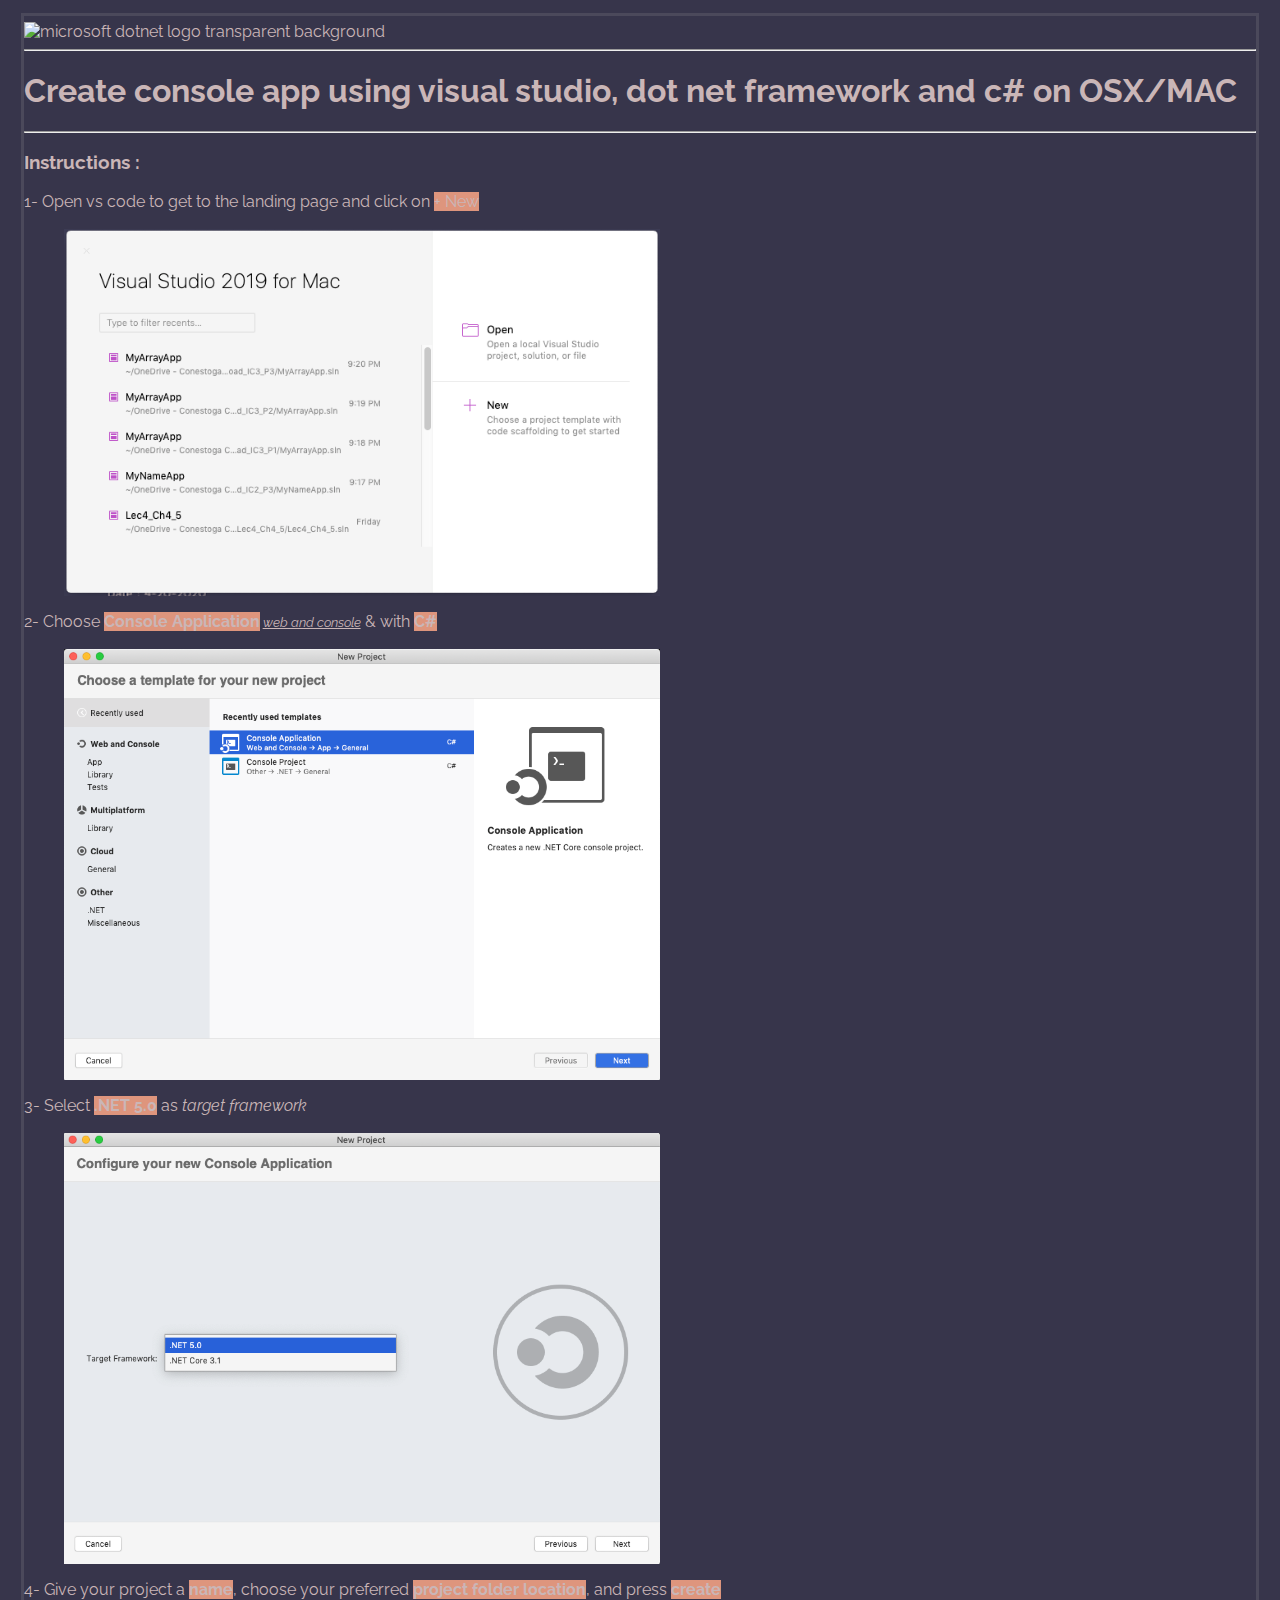
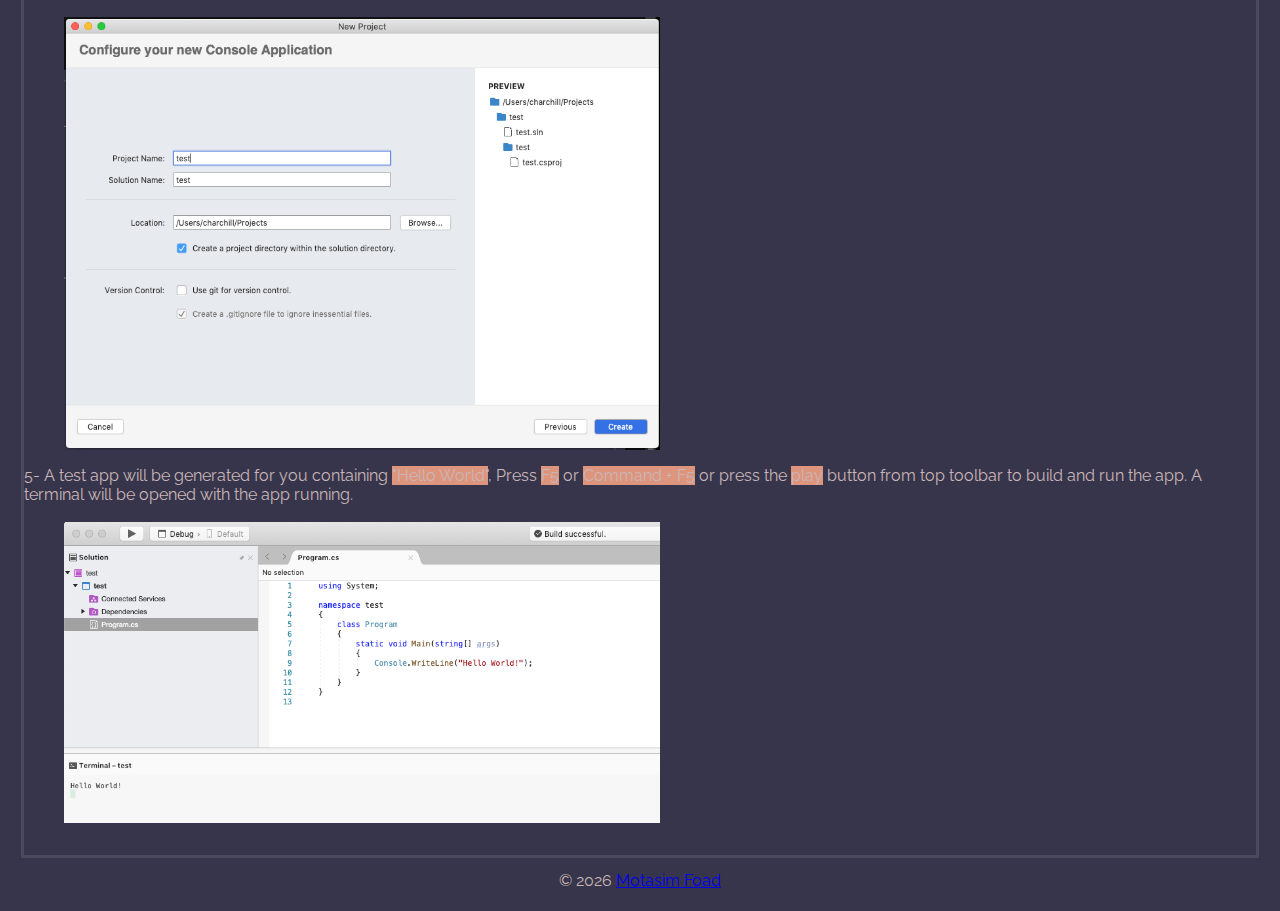
==== post/dotnet/create_app/index.html @ cee48c7a "created the post pages" ====
<!doctype html>
<html lang="en">
  <head>
    <script async src="https://www.googletagmanager.com/gtag/js?id=UA-154721739-1"></script>
    <script>
          window.dataLayer = window.dataLayer || [];
          function gtag(){dataLayer.push(arguments);}
          gtag('js', new Date());

          gtag('config', 'UA-154721739-1');
    </script>

    <link rel="icon" type="image/x-icon" href="https://motasimfoad.com/favicon.ico"/>
 
    <!-- Required meta tags -->
    <meta charset="utf-8">
    <meta name="viewport" content="width=device-width, initial-scale=1">

    <!-- Bootstrap CSS -->
    <link href="https://cdn.jsdelivr.net/npm/bootstrap@5.0.0-beta1/dist/css/bootstrap.min.css" rel="stylesheet" integrity="sha384-giJF6kkoqNQ00vy+HMDP7azOuL0xtbfIcaT9wjKHr8RbDVddVHyTfAAsrekwKmP1" crossorigin="anonymous">
    <link rel="stylesheet" type="text/css" href="./styles.css">
    <title> Create console app using visual studio, dot net framework and c# on OSX/MAC - Motasim Foad's blog</title>
  </head>
  <body>
          <main>
            <div class="container text-center">
                <img src="https://miro.medium.com/max/1024/1*uhSX5djhrWiguXoWsW_lEw.png" class="img-fluid" alt="microsoft dotnet logo transparent background">
                    <hr />
                <div class="row">
                    <h1>
                        Create console app using visual studio, dot net framework and c# on OSX/MAC
                    </h1>
                    <hr />
                    <p>
                        <h3>
                            Instructions : 
                        </h3>
                    </p>
                    <dl>
                        <dt>1- Open vs code to get to the landing page and click on <span class="badge"> + New</span></dt>
                        <dd>
                           <img src="../../../assets/images/posts/dotnet/create_n_run_project/1.png" class="img-fluid img_padding" alt="visual studio landing page" onclick="modalOn(this.src)">
                        </dd>
                        <dt>2- Choose <span class="badge"><strong>Console Application</strong></span><small> <i><u>web and console</u></i></small> &amp; with <span class="badge"><strong>C#</strong></span></dt>
                        <dd>
                            <img src="../../../assets/images/posts/dotnet/create_n_run_project/2.png" class="img-fluid img_padding" alt="visual studio select template page" onclick="modalOn(this.src)">
                        </dd>
                        <dt>3- Select <span class="badge"><strong>.NET 5.0</strong></span> as <em>target framework</em></dt>
                        <dd>
                            <img src="../../../assets/images/posts/dotnet/create_n_run_project/3.png" class="img-fluid img_padding" alt="visual studio configure console app page" onclick="modalOn(this.src)">
                        </dd>
                        <dt>4- Give your project a <span class="badge"><strong>name</strong></span>, choose your preferred <span class="badge"> <strong>project folder location</strong></span>,
                             and press <span class="badge"> <strong>create</strong></span></dt>
                        <dd>
                            <img src="../../../assets/images/posts/dotnet/create_n_run_project/4.png" class="img-fluid img_padding" alt="visual studio configure console app page" onclick="modalOn(this.src)">
                        </dd>
                        <dt>5- A test app will be generated for you containing 
                            <span class="badge">"Hello World"</span>, Press <span class="badge">F5</span> or <span class="badge">Command + F5</span> 
                            or press the <span class="badge">play</span> button from top toolbar to build and run the app. 
                             A terminal will be opened with the app running. 
                        </dt>
                        <dd>
                            <img src="../../../assets/images/posts/dotnet/create_n_run_project/5.png" class="img-fluid img_padding" alt="visual studio code editor and app build or run page" onclick="modalOn(this.src)">
                        </dd>
                    </dl>
                </div>
            </div>

            <!-- The Modal -->
            <div id="myModal" class="modal">
                <span class="close" onclick="modalOff()">&times;</span>
                <img class="modal-content" id="img01">
            </div>
        </main>
    <footer>&copy; <script>document.write(new Date().getFullYear());</script> 
        <a href="https://motasimfoad.com" target="_blank">Motasim Foad</a>
    </footer>

    <!-- Optional JavaScript; choose one of the two! -->

    <!-- Option 1: Bootstrap Bundle with Popper -->
    <script src="https://cdn.jsdelivr.net/npm/bootstrap@5.0.0-beta1/dist/js/bootstrap.bundle.min.js" integrity="sha384-ygbV9kiqUc6oa4msXn9868pTtWMgiQaeYH7/t7LECLbyPA2x65Kgf80OJFdroafW" crossorigin="anonymous"></script>

    <!-- Option 2: Separate Popper and Bootstrap JS -->
    <!--
    <script src="https://cdn.jsdelivr.net/npm/@popperjs/core@2.5.4/dist/umd/popper.min.js" integrity="sha384-q2kxQ16AaE6UbzuKqyBE9/u/KzioAlnx2maXQHiDX9d4/zp8Ok3f+M7DPm+Ib6IU" crossorigin="anonymous"></script>
    <script src="https://cdn.jsdelivr.net/npm/bootstrap@5.0.0-beta1/dist/js/bootstrap.min.js" integrity="sha384-pQQkAEnwaBkjpqZ8RU1fF1AKtTcHJwFl3pblpTlHXybJjHpMYo79HY3hIi4NKxyj" crossorigin="anonymous"></script>
    -->
    <script>
        // Get the modal
        var modal = document.getElementById("myModal");
        var modalImg = document.getElementById("img01");
        var modalOn = function(_src){
              modal.style.display = "block";
              modalImg.src = _src;
        }
        var modalOff = function(){
              modal.style.display = "none";
        }
    </script>
  </body>
</html>
---- post/dotnet/create_app/styles.css ----
@import url('https://fonts.googleapis.com/css2?family=Raleway&display=swap');

body{
    background-color: rgb(55, 53, 75);
    color: rgb(202, 182, 183);
    font-family: 'Raleway', sans-serif;
}

main{
    border-color: rgb(75, 73, 91);
    border-width: 3px;
    border-style: solid;
    margin: 1%;
}

.img-fluid{
    margin-top: 0.5%;
}

.badge{
    background-color: rgb(222, 149, 125);
}

footer{
    text-align: center;
    padding-bottom: 1%;
}

.img_padding{
    padding-top: 1%;
    padding-bottom: 1%;
    cursor: pointer;
    transition: 0.3s;
    width: 50%;
}

.row{
    text-align: left;
}

.left{
    padding-top: 1%;
}

.right{
    padding-top: 1%;
}

.img-thumbnail{
    height: 100%;
    width: 50%;
}

#img_padding:hover {
    opacity: 0.7;
}
  
.modal {
    display: none; /* Hidden by default */
    position: fixed; /* Stay in place */
    z-index: 1; /* Sit on top */
    padding-top: 100px; /* Location of the box */
    left: 0;
    top: 0;
    width: 100%; /* Full width */
    height: 100%; /* Full height */
    overflow: auto; /* Enable scroll if needed */
    background-color: rgb(0,0,0); /* Fallback color */
    background-color: rgba(0,0,0,0.9); /* Black w/ opacity */
  }
  
.modal-content {
    margin: auto;
    display: block;
    width: 60%;
   
  }
  
.modal-content, #caption {  
    -webkit-animation-name: zoom;
    -webkit-animation-duration: 0.6s;
    animation-name: zoom;
    animation-duration: 0.6s;
  }
  
@-webkit-keyframes zoom {
    from {-webkit-transform:scale(0)} 
    to {-webkit-transform:scale(1)}
  }
  
@keyframes zoom {
    from {transform:scale(0)} 
    to {transform:scale(1)}
  }
  
.close {
    position: absolute;
    top: 15px;
    right: 35px;
    color: #f1f1f1;
    font-size: 40px;
    font-weight: bold;
    transition: 0.3s;
  }
  
.close:hover,
.close:focus {
    color: #bbb;
    text-decoration: none;
    cursor: pointer;
  }
  
@media only screen and (max-width: 700px){
    .modal-content {
      width: 100%;
    }
  }
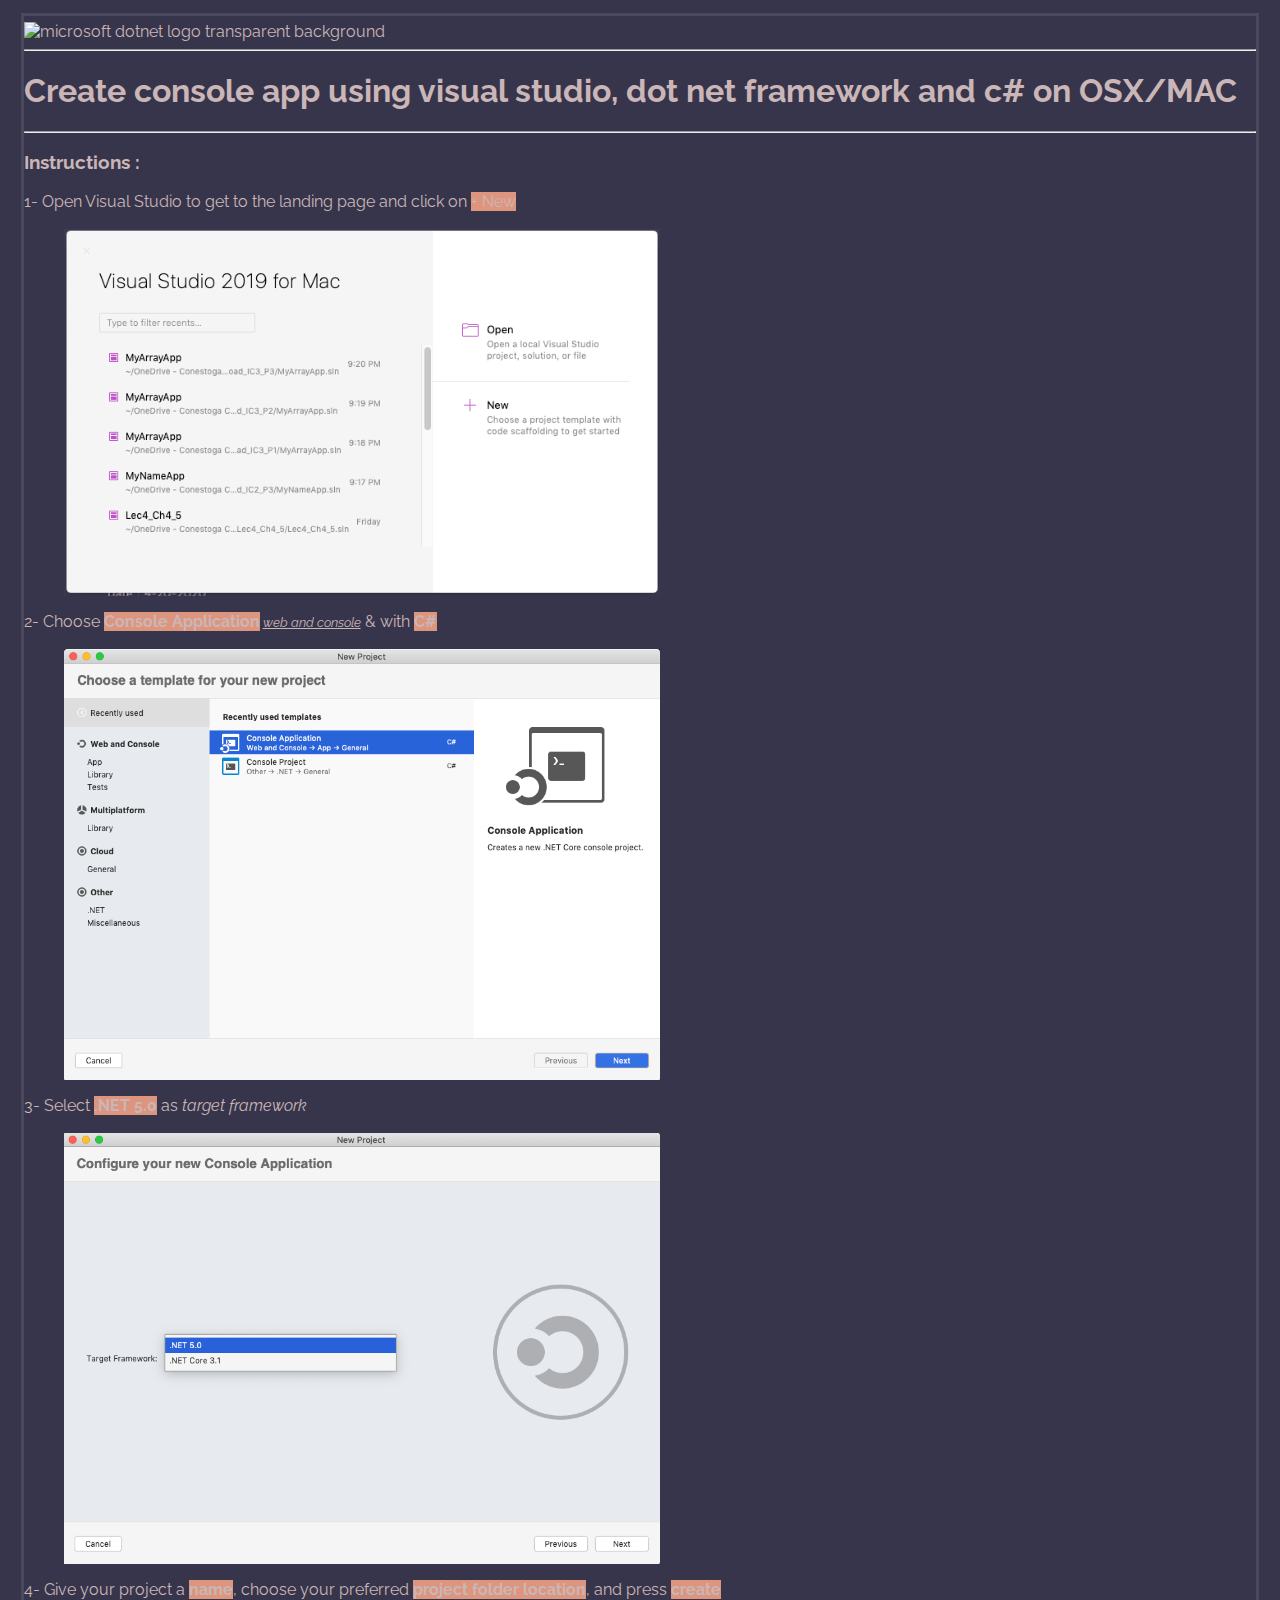
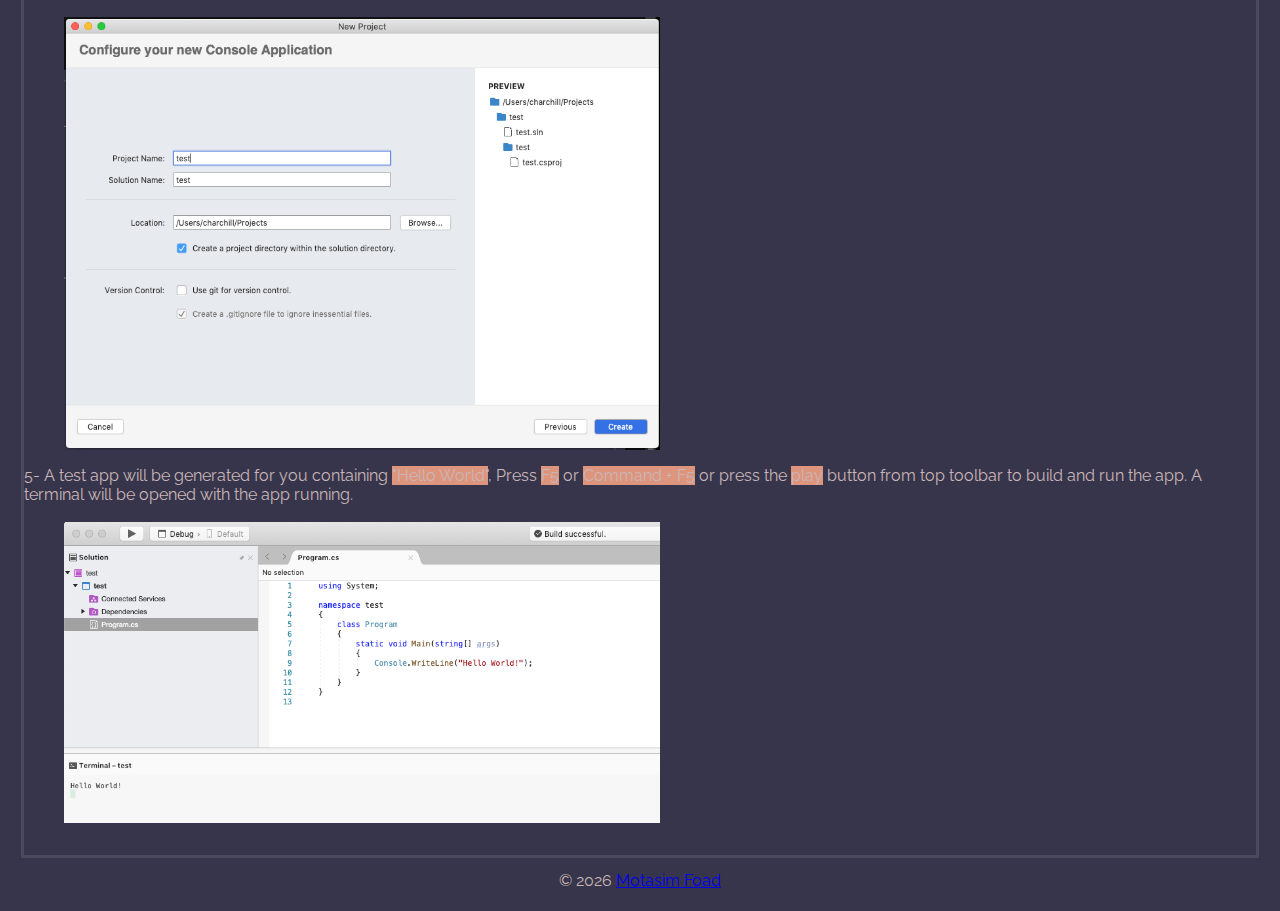
==== commit eb65ebab: "created all 3 posts" ====
--- a/post/dotnet/create_app/index.html
+++ b/post/dotnet/create_app/index.html
@@ -37,7 +37,7 @@
                         </h3>
                     </p>
                     <dl>
-                        <dt>1- Open vs code to get to the landing page and click on <span class="badge"> + New</span></dt>
+                        <dt>1- Open Visual Studio to get to the landing page and click on <span class="badge"> + New</span></dt>
                         <dd>
                            <img src="../../../assets/images/posts/dotnet/create_n_run_project/1.png" class="img-fluid img_padding" alt="visual studio landing page" onclick="modalOn(this.src)">
                         </dd>
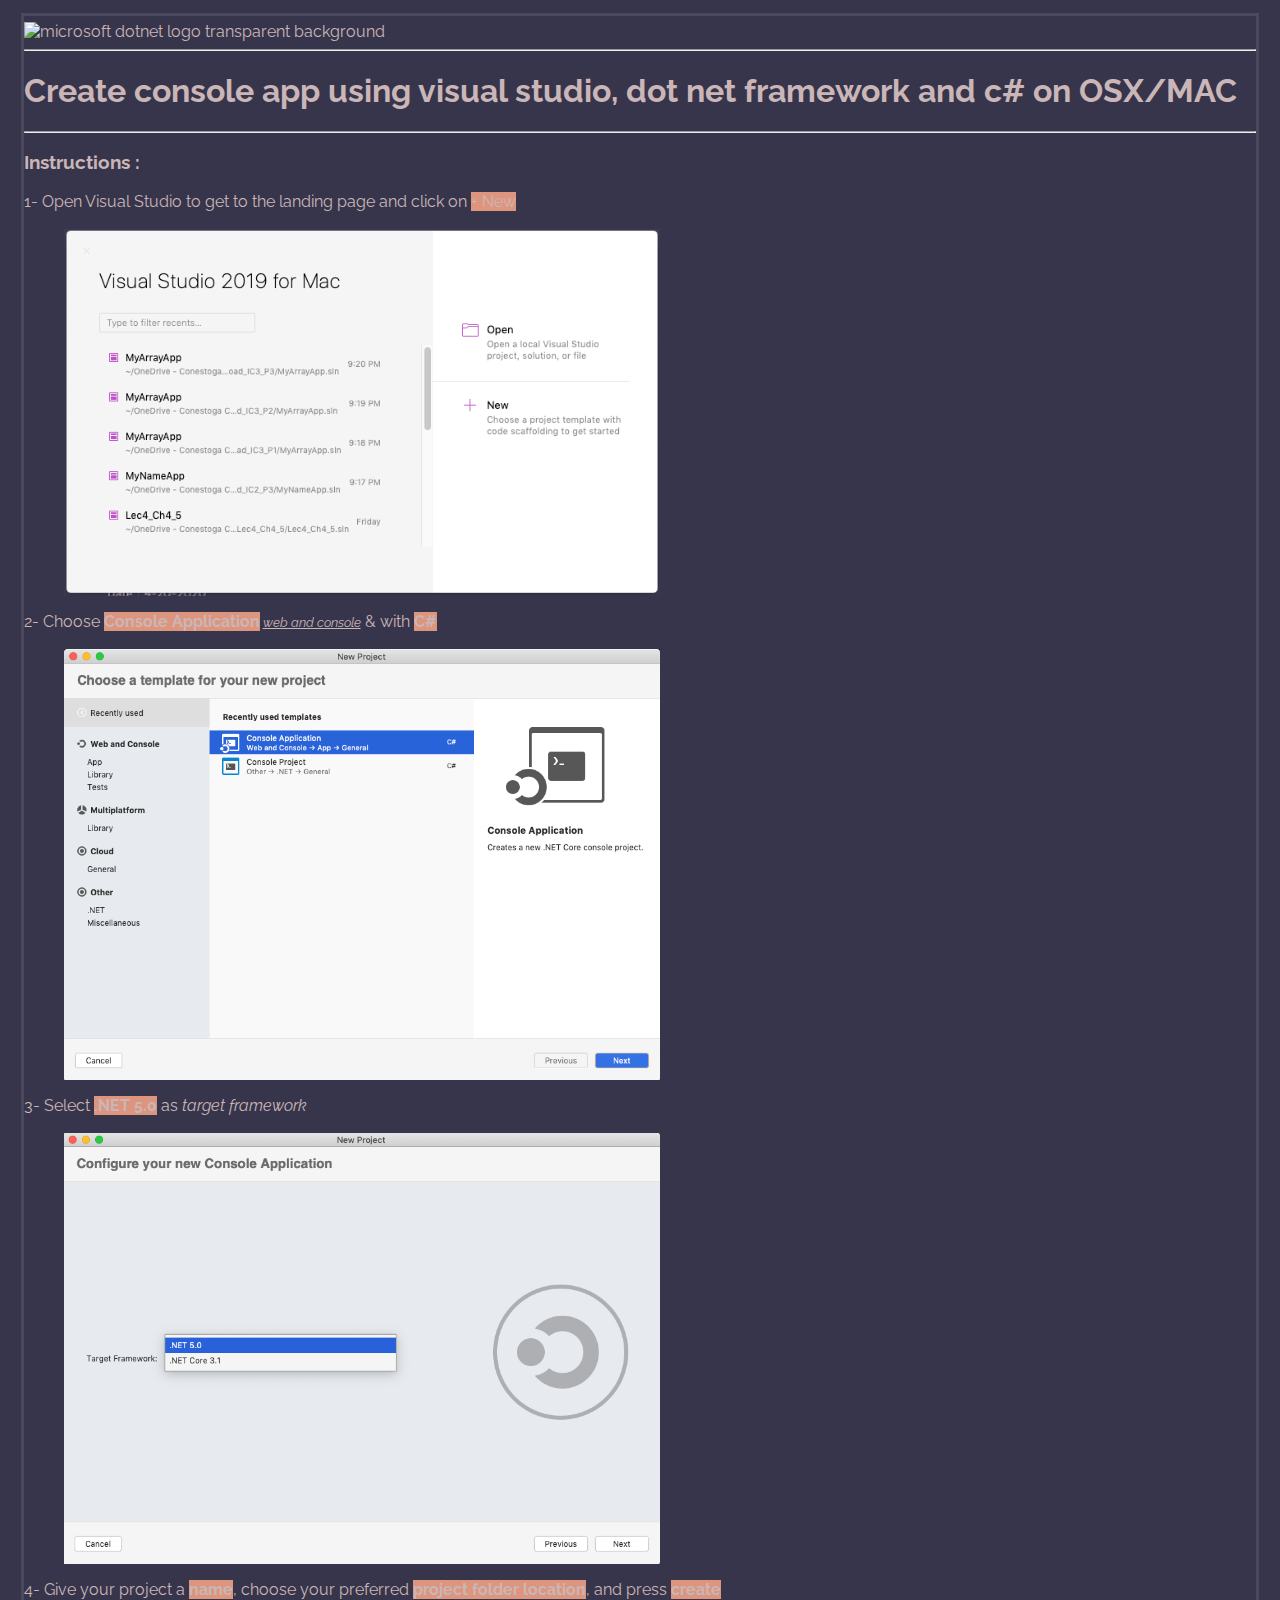
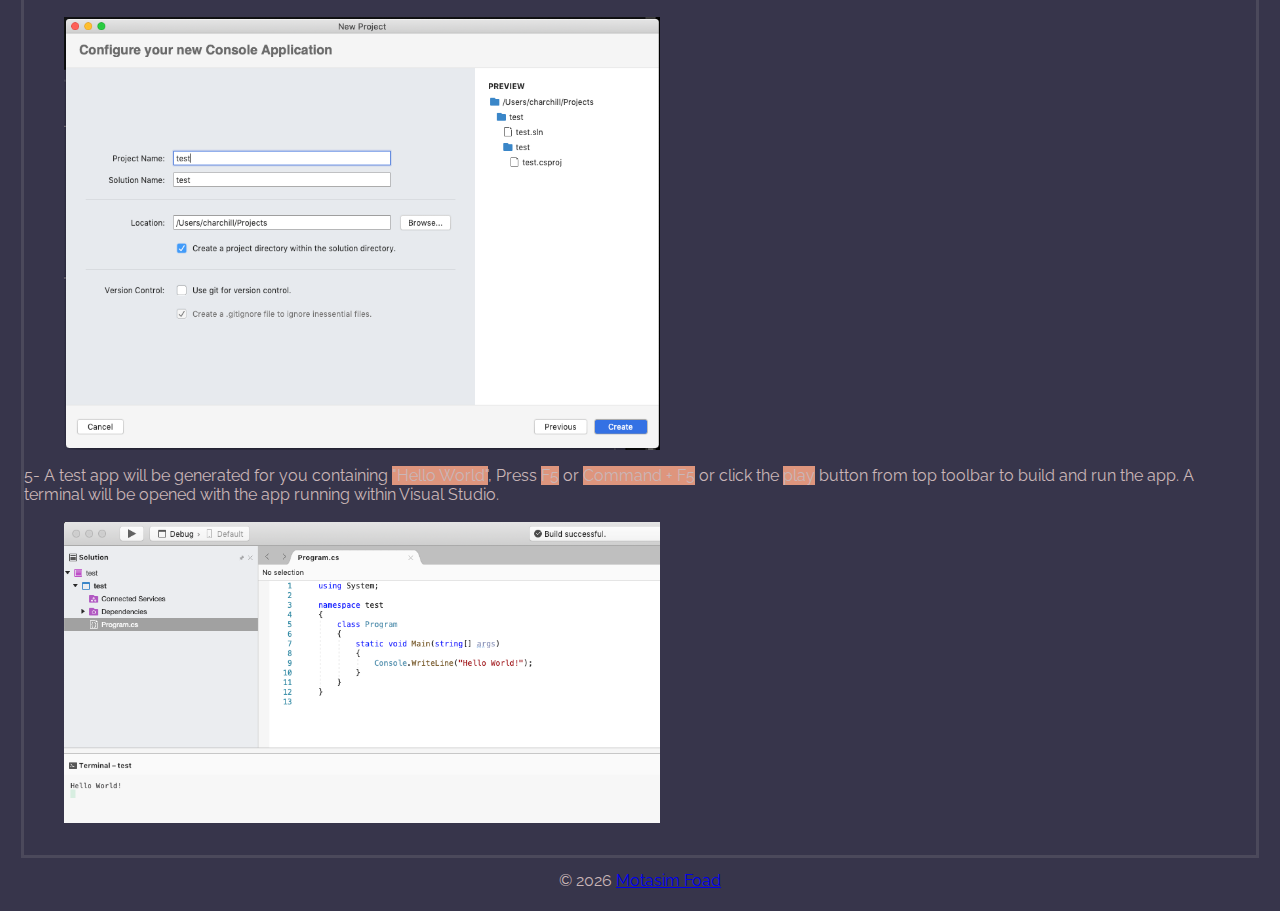
==== commit 85d3d282: "last minute fixes" ====
--- a/post/dotnet/create_app/index.html
+++ b/post/dotnet/create_app/index.html
@@ -56,11 +56,11 @@
                         </dd>
                         <dt>5- A test app will be generated for you containing 
                             <span class="badge">"Hello World"</span>, Press <span class="badge">F5</span> or <span class="badge">Command + F5</span> 
-                            or press the <span class="badge">play</span> button from top toolbar to build and run the app. 
-                             A terminal will be opened with the app running. 
+                            or click the <span class="badge">play</span> button from top toolbar to build and run the app. 
+                             A terminal will be opened with the app running within Visual Studio. 
                         </dt>
                         <dd>
-                            <img src="../../../assets/images/posts/dotnet/create_n_run_project/5.png" class="img-fluid img_padding" alt="visual studio code editor and app build or run page" onclick="modalOn(this.src)">
+                            <img src="../../../assets/images/posts/dotnet/create_n_run_project/5.png" class="img-fluid img_padding" alt="visual studio editor and app build or run page" onclick="modalOn(this.src)">
                         </dd>
                     </dl>
                 </div>
